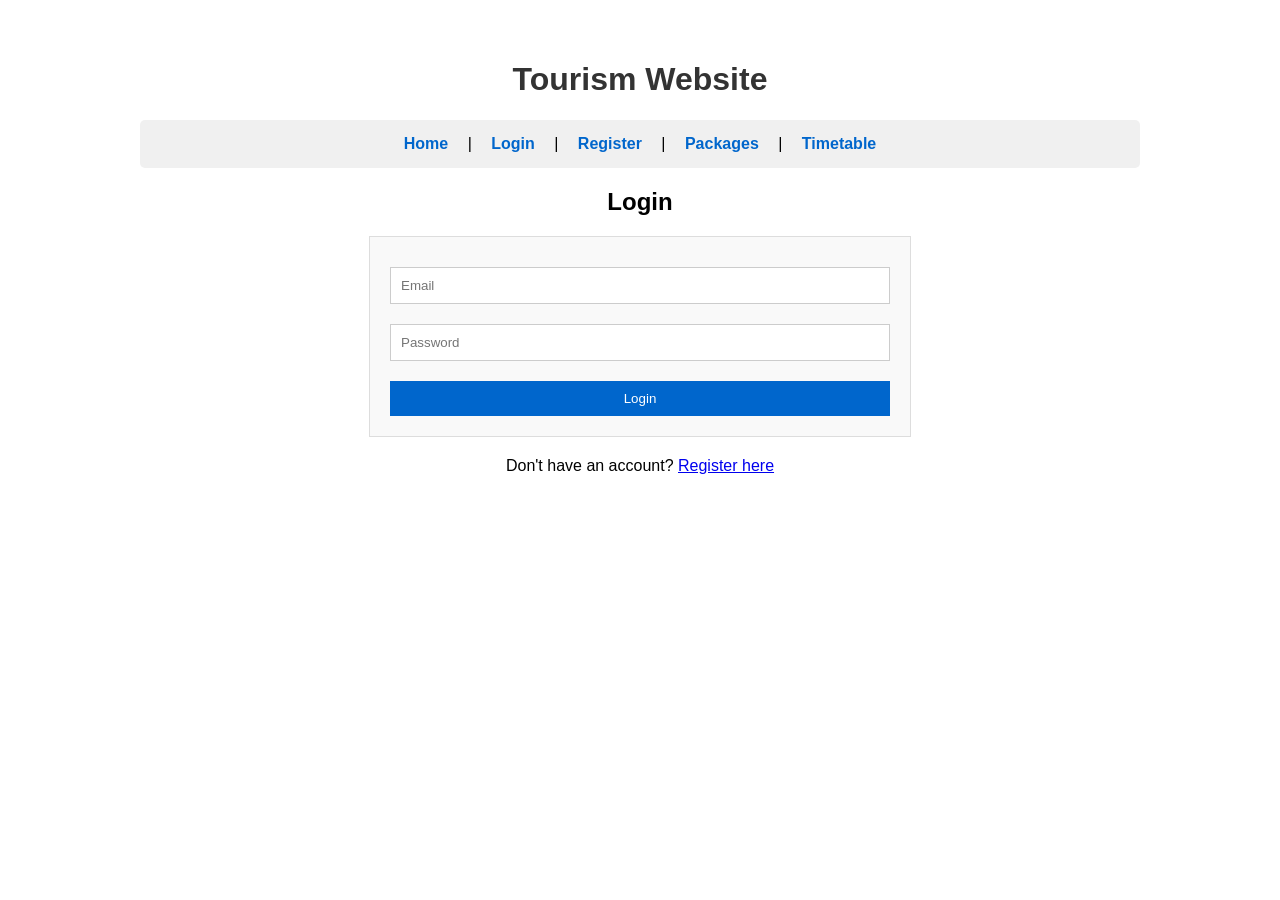
==== login.html @ d05369b2 "EXP 1" ====
<!DOCTYPE html>
<html>
<head>
  <title>Tourism Website - Login</title>
  <style>
    body {
      font-family: Arial, sans-serif;
      margin: 0;
      padding: 20px;
      background-color: #ffffff;
    }
    
    .container {
      max-width: 1000px;
      margin: 0 auto;
      padding: 20px;
    }
    
    h1 {
      text-align: center;
      color: #333;
    }
    
    .nav {
      text-align: center;
      margin: 20px 0;
      background-color: #f0f0f0;
      padding: 15px;
      border-radius: 5px;
    }
    
    .nav a {
      margin: 0 15px;
      color: #0066cc;
      text-decoration: none;
      font-weight: bold;
    }
    
    .nav a:hover {
      color: #0052a3;
    }
    
    form {
      background-color: #f9f9f9;
      padding: 20px;
      max-width: 500px;
      margin: 20px auto;
      border: 1px solid #ddd;
    }
    
    input {
      width: 100%;
      padding: 10px;
      margin: 10px 0;
      border: 1px solid #ccc;
      box-sizing: border-box;
    }
    
    button {
      width: 100%;
      padding: 10px;
      background-color: #0066cc;
      color: white;
      border: none;
      cursor: pointer;
      margin-top: 10px;
    }
    
    button:hover {
      background-color: #0052a3;
    }
    
    .center {
      text-align: center;
    }
  </style>
</head>
<body>

<div class="container">

<h1>Tourism Website</h1>

<div class="nav">
  <a href="index.html">Home</a> | 
  <a href="login.html">Login</a> | 
  <a href="register.html">Register</a> | 
  <a href="packages.html">Packages</a> |
  <a href="timetable.html">Timetable</a>
</div>

<h2 class="center">Login</h2>

<form>
  <input type="email" placeholder="Email" required>
  <input type="password" placeholder="Password" required>
  <button type="submit">Login</button>
</form>

<p class="center">Don't have an account? <a href="register.html">Register here</a></p>

</div>

</body>
</html>
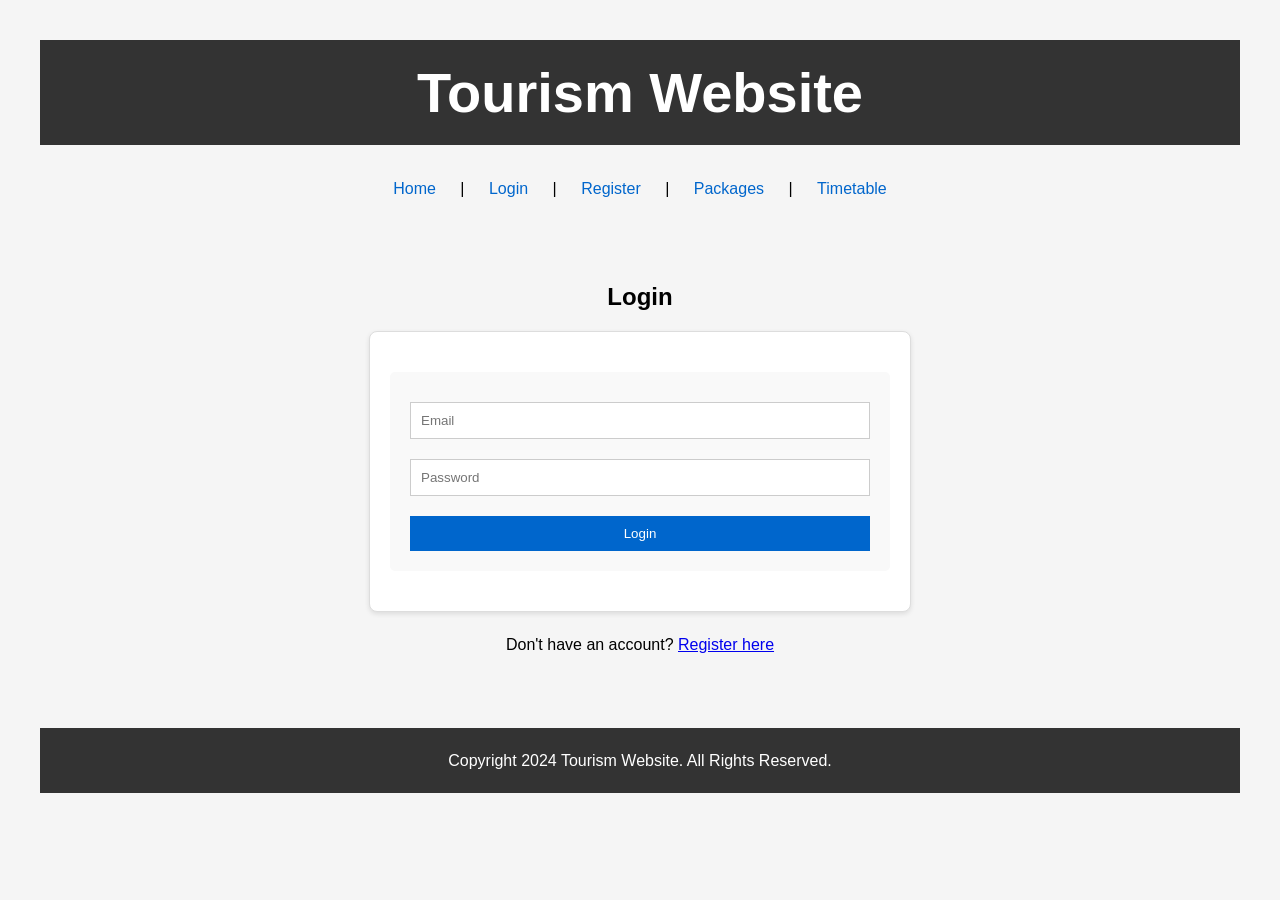
==== commit 09e069f8: "Add files via upload" ====
--- a/login.html
+++ b/login.html
@@ -2,104 +2,43 @@
 <html>
 <head>
   <title>Tourism Website - Login</title>
-  <style>
-    body {
-      font-family: Arial, sans-serif;
-      margin: 0;
-      padding: 20px;
-      background-color: #ffffff;
-    }
-    
-    .container {
-      max-width: 1000px;
-      margin: 0 auto;
-      padding: 20px;
-    }
-    
-    h1 {
-      text-align: center;
-      color: #333;
-    }
-    
-    .nav {
-      text-align: center;
-      margin: 20px 0;
-      background-color: #f0f0f0;
-      padding: 15px;
-      border-radius: 5px;
-    }
-    
-    .nav a {
-      margin: 0 15px;
-      color: #0066cc;
-      text-decoration: none;
-      font-weight: bold;
-    }
-    
-    .nav a:hover {
-      color: #0052a3;
-    }
-    
-    form {
-      background-color: #f9f9f9;
-      padding: 20px;
-      max-width: 500px;
-      margin: 20px auto;
-      border: 1px solid #ddd;
-    }
-    
-    input {
-      width: 100%;
-      padding: 10px;
-      margin: 10px 0;
-      border: 1px solid #ccc;
-      box-sizing: border-box;
-    }
-    
-    button {
-      width: 100%;
-      padding: 10px;
-      background-color: #0066cc;
-      color: white;
-      border: none;
-      cursor: pointer;
-      margin-top: 10px;
-    }
-    
-    button:hover {
-      background-color: #0052a3;
-    }
-    
-    .center {
-      text-align: center;
-    }
-  </style>
+  <link rel="stylesheet" href="style.css">
 </head>
 <body>
 
+<header>
+  <h1>Tourism Website</h1>
+</header>
+
 <div class="container">
 
-<h1>Tourism Website</h1>
-
-<div class="nav">
+<nav class="nav">
   <a href="index.html">Home</a> | 
   <a href="login.html">Login</a> | 
   <a href="register.html">Register</a> | 
   <a href="packages.html">Packages</a> |
   <a href="timetable.html">Timetable</a>
-</div>
+</nav>
 
-<h2 class="center">Login</h2>
+<main>
+  <h2 class="center">Login</h2>
 
-<form>
-  <input type="email" placeholder="Email" required>
-  <input type="password" placeholder="Password" required>
-  <button type="submit">Login</button>
-</form>
+  <div class="card">
+    <form>
+      <input type="email" placeholder="Email" required>
+      <input type="password" placeholder="Password" required>
+      <button type="submit">Login</button>
+    </form>
+  </div>
 
-<p class="center">Don't have an account? <a href="register.html">Register here</a></p>
+  <p class="center">Don't have an account? <a href="register.html">Register here</a></p>
+</main>
 
 </div>
 
+<footer>
+  <p>Copyright 2024 Tourism Website. All Rights Reserved.</p>
+</footer>
+
 </body>
 </html>
--- a/style.css
+++ b/style.css
@@ -0,0 +1,150 @@
+/* TASK 1: Apply Basic Page Styling */
+* {
+  margin: 0;
+  padding: 0;
+}
+
+body {
+  background-color: #f5f5f5;
+  font-family: Arial, sans-serif;
+  margin: 20px;
+  padding: 20px;
+}
+
+h1 {
+  text-align: center;
+}
+
+.container {
+  max-width: 1000px;
+  margin: 0 auto;
+}
+
+/* TASK 2: Style the Header and Footer */
+header {
+  background-color: #333;
+  color: white;
+  padding: 20px;
+  font-size: 28px;
+}
+
+footer {
+  background-color: #333;
+  color: white;
+  padding: 20px;
+  text-align: center;
+  margin-top: 50px;
+}
+
+/* TASK 3: Design Horizontal Navigation Bar */
+.nav {
+  text-align: center;
+  margin: 20px 0;
+  padding: 15px;
+}
+
+.nav a {
+  margin: 0 20px;
+  color: #0066cc;
+  text-decoration: none;
+}
+
+.nav a:hover {
+  color: #0052a3;
+}
+
+/* TASK 4: Card styling with border, shadow, center */
+.card {
+  border: 1px solid #ddd;
+  border-radius: 8px;
+  box-shadow: 0 2px 5px rgba(0,0,0,0.1);
+  background-color: white;
+  padding: 20px;
+  margin: 20px auto;
+  max-width: 500px;
+}
+
+/* TASK 5: Style Lists */
+ol {
+  margin-left: 20px;
+  line-height: 2;
+}
+
+li {
+  color: #333;
+  margin-bottom: 10px;
+}
+
+dl {
+  background-color: #f9f9f9;
+  padding: 15px;
+  margin: 20px 0;
+}
+
+/* TASK 6: Consistent Layout for All Pages */
+main {
+  margin: 20px 0;
+  padding: 20px;
+}
+
+table {
+  width: 100%;
+  border-collapse: collapse;
+  margin: 20px 0;
+}
+
+th, td {
+  border: 1px solid #ddd;
+  padding: 12px;
+  text-align: left;
+}
+
+th {
+  background-color: #f0f0f0;
+}
+
+form {
+  background-color: #f9f9f9;
+  padding: 20px;
+  border-radius: 5px;
+  margin: 20px auto;
+}
+
+input {
+  width: 100%;
+  padding: 10px;
+  margin: 10px 0;
+  border: 1px solid #ccc;
+  box-sizing: border-box;
+}
+
+button {
+  width: 100%;
+  padding: 10px;
+  background-color: #0066cc;
+  color: white;
+  border: none;
+  cursor: pointer;
+  margin-top: 10px;
+}
+
+button:hover {
+  background-color: #0052a3;
+}
+
+img {
+  max-width: 400px;
+  margin: 20px 0;
+}
+
+.center {
+  text-align: center;
+}
+
+h2 {
+  margin-top: 30px;
+}
+
+p {
+  line-height: 1.6;
+}
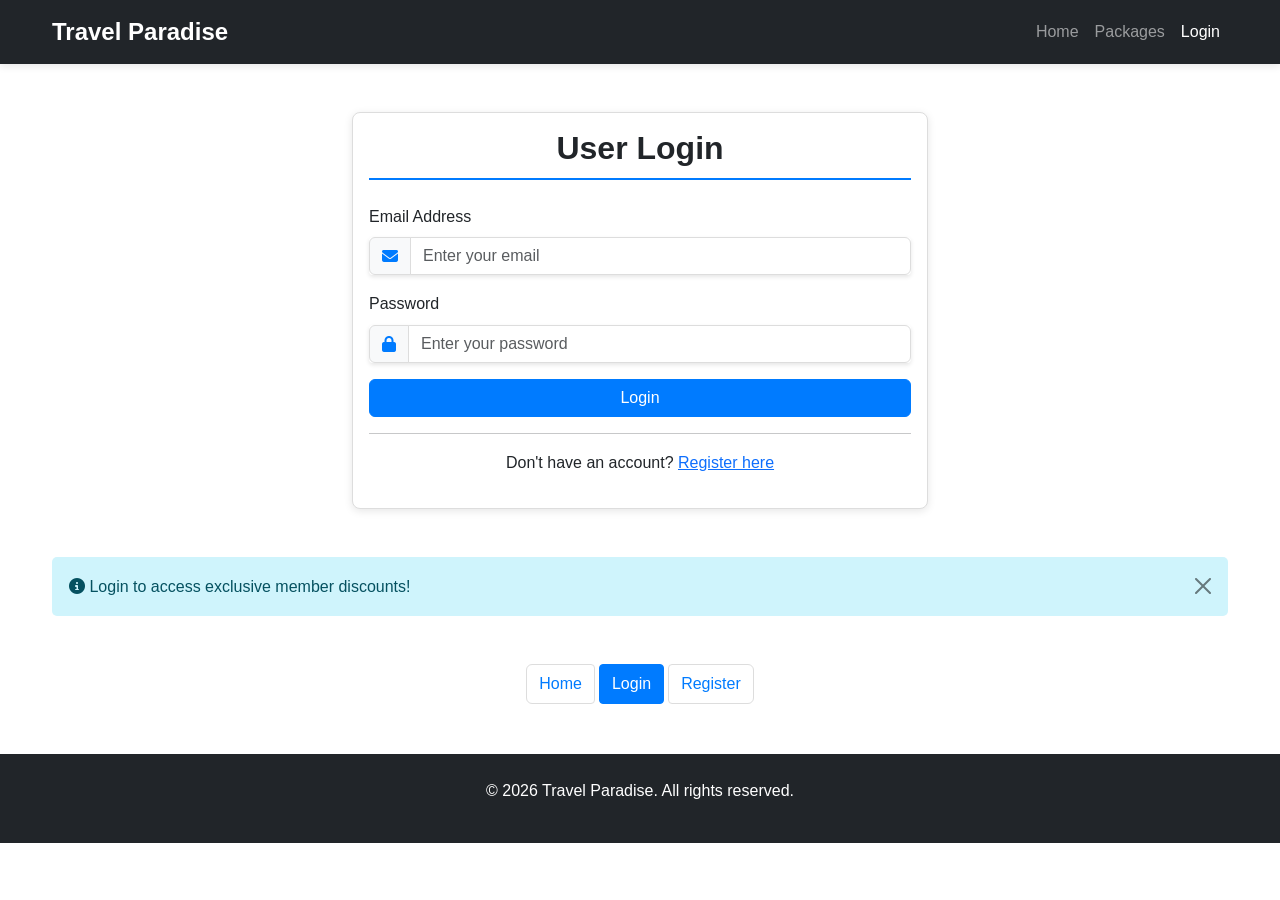
==== commit 53f44bde: "Add files via upload" ====
--- a/login.html
+++ b/login.html
@@ -1,44 +1,108 @@
 <!DOCTYPE html>
-<html>
+<html lang="en">
 <head>
-  <title>Tourism Website - Login</title>
-  <link rel="stylesheet" href="style.css">
+    <meta charset="UTF-8">
+    <meta name="viewport" content="width=device-width, initial-scale=1.0">
+    <title>Login - Travel Paradise</title>
+    <link rel="stylesheet" href="https://cdnjs.cloudflare.com/ajax/libs/bootstrap/5.3.0/css/bootstrap.min.css">
+    <link rel="stylesheet" href="https://cdnjs.cloudflare.com/ajax/libs/font-awesome/6.4.0/css/all.min.css">
+    <link rel="stylesheet" href="style.css">
 </head>
 <body>
 
-<header>
-  <h1>Tourism Website</h1>
-</header>
+    <!-- NAVBAR -->
+    <nav class="navbar navbar-expand-lg navbar-dark bg-dark">
+        <div class="container">
+            <a class="navbar-brand" href="index.html">Travel Paradise</a>
+            <button class="navbar-toggler" type="button" data-bs-toggle="collapse" data-bs-target="#navbarNav">
+                <span class="navbar-toggler-icon"></span>
+            </button>
+            <div class="collapse navbar-collapse" id="navbarNav">
+                <ul class="navbar-nav ms-auto">
+                    <li class="nav-item">
+                        <a class="nav-link" href="index.html">Home</a>
+                    </li>
+                    <li class="nav-item">
+                        <a class="nav-link" href="packages.html">Packages</a>
+                    </li>
+                    <li class="nav-item">
+                        <a class="nav-link active" href="login.html">Login</a>
+                    </li>
+                </ul>
+            </div>
+        </div>
+    </nav>
 
-<div class="container">
+    <!-- LOGIN CONTAINER -->
+    <div class="container my-5">
+        <div class="row justify-content-center">
+            <div class="col-md-6 col-sm-12">
+                <div class="card">
+                    <div class="card-body">
+                        <h2 class="card-title text-center mb-4">User Login</h2>
+                        <form>
+                            <div class="mb-3">
+                                <label for="email" class="form-label">Email Address</label>
+                                <div class="input-group">
+                                    <span class="input-group-text">
+                                        <i class="fas fa-envelope"></i>
+                                    </span>
+                                    <input type="email" class="form-control" id="email" placeholder="Enter your email" required>
+                                </div>
+                            </div>
 
-<nav class="nav">
-  <a href="index.html">Home</a> | 
-  <a href="login.html">Login</a> | 
-  <a href="register.html">Register</a> | 
-  <a href="packages.html">Packages</a> |
-  <a href="timetable.html">Timetable</a>
-</nav>
+                            <div class="mb-3">
+                                <label for="password" class="form-label">Password</label>
+                                <div class="input-group">
+                                    <span class="input-group-text">
+                                        <i class="fas fa-lock"></i>
+                                    </span>
+                                    <input type="password" class="form-control" id="password" placeholder="Enter your password" required>
+                                </div>
+                            </div>
 
-<main>
-  <h2 class="center">Login</h2>
+                            <button type="submit" class="btn btn-primary w-100">Login</button>
+                        </form>
 
-  <div class="card">
-    <form>
-      <input type="email" placeholder="Email" required>
-      <input type="password" placeholder="Password" required>
-      <button type="submit">Login</button>
-    </form>
-  </div>
+                        <hr>
 
-  <p class="center">Don't have an account? <a href="register.html">Register here</a></p>
-</main>
+                        <p class="text-center">Don't have an account? <a href="register.html">Register here</a></p>
+                    </div>
+                </div>
+            </div>
+        </div>
+    </div>
 
-</div>
+    <!-- ALERTS -->
+    <div class="container">
+        <div class="alert alert-info alert-dismissible fade show" role="alert">
+            <i class="fas fa-info-circle"></i> Login to access exclusive member discounts!
+            <button type="button" class="btn-close" data-bs-dismiss="alert"></button>
+        </div>
+    </div>
 
-<footer>
-  <p>Copyright 2024 Tourism Website. All Rights Reserved.</p>
-</footer>
+    <!-- PAGINATION -->
+    <div class="container my-5">
+        <nav aria-label="Page navigation">
+            <ul class="pagination justify-content-center">
+                <li class="page-item">
+                    <a class="page-link" href="index.html">Home</a>
+                </li>
+                <li class="page-item active">
+                    <a class="page-link" href="login.html">Login</a>
+                </li>
+                <li class="page-item">
+                    <a class="page-link" href="register.html">Register</a>
+                </li>
+            </ul>
+        </nav>
+    </div>
 
+    <!-- FOOTER -->
+    <footer class="bg-dark text-white text-center py-4">
+        <p>&copy; 2026 Travel Paradise. All rights reserved.</p>
+    </footer>
+
+    <script src="https://cdnjs.cloudflare.com/ajax/libs/bootstrap/5.3.0/js/bootstrap.bundle.min.js"></script>
 </body>
 </html>
